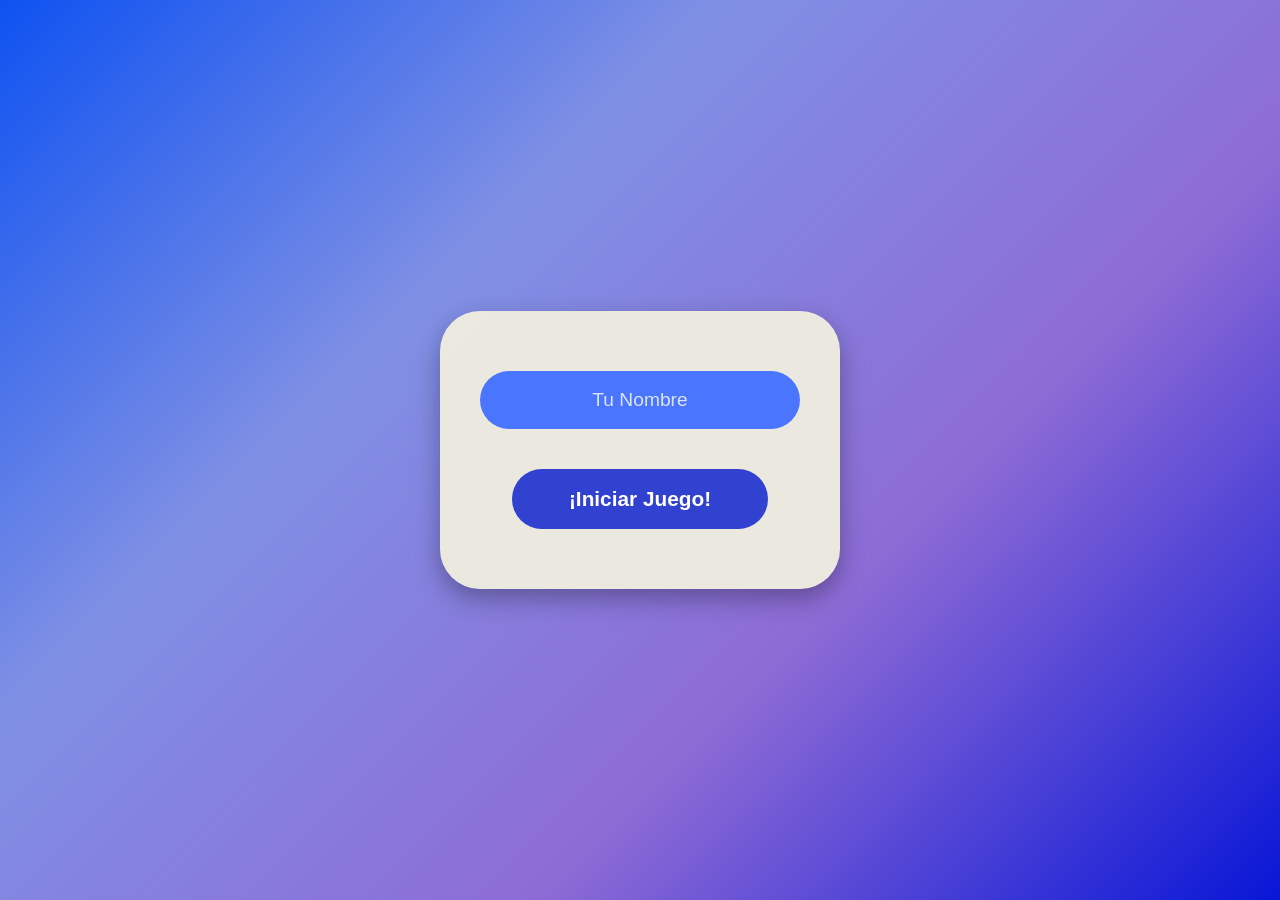
==== web_quizz_sistem/index.html @ 7db59bae "se han agregado dos nuevos juegos, ademas, se corrigieron errores que se tenian al momento de mostra" ====
<!DOCTYPE html>
<html lang="es">
<head>
    <meta charset="UTF-8">
    <meta name="viewport" content="width=device-width, initial-scale=1.0">
    <title>Snoopy Quiz System</title>
    <link rel="stylesheet" href="css/styles.css">
    <link rel="stylesheet" href="css/struct.css">
    <link rel="stylesheet" href="css/elements.css">
    <link rel="stylesheet" href="css/bottons.css">
    <link rel="stylesheet" href="css/results.css">

</head>

<body> <section id="screen-login">
        <input type="text" id="username" placeholder="Tu Nombre" autocomplete="off">
        <button id="btn-start-app">¡Iniciar Juego!</button>
    </section>

    <main id="main-container" class="main-container hidden">
        
        <section class="game-area">
            <div class="game-background-image"></div> 
            
            <div class="game-content">
                <div id="level-intro">
                    <h2 id="display-level-title">Nivel 1</h2>
                    
                    <button id="btn-play-level"></button>
                    
                    <p id="level-instructions">Selecciona las respuestas correctas</p>
                </div>

                <div id="game-play" class="hidden">
                    <div class="question-box">
                        <p id="question-text"></p>
                    </div>
                    <div class="options-container" id="options-wrapper"></div>
                    <div class="game-controls">
                        <button id="btn-next" class="hidden">Continuar →</button>
                    </div>
                </div>
            </div>

            <div class="level-footer">
                <h3 id="footer-level-name">Nivel 1</h3>
            </div>
        </section>

        <aside class="sidebar">
            <h3>Seleccionar Nivel</h3>
            <button class="level-btn active" data-level="1">Nivel 1</button>
            <button class="level-btn locked" data-level="2" disabled>Nivel 2</button>
            <button class="level-btn locked" data-level="3" disabled>Nivel 3</button>
            <button class="level-btn locked" data-level="4" disabled>Nivel 4</button>
            
            <button id="btn-quit">Salir</button> 
        </aside>

    </main>

    <script src="js/questions.js"></script>
    <script src="js/main.js"></script>

    <section id="screen-results" class="hidden">
        <div class="results-container">
            <img src="assets/tocar.png" alt="Snoopy" class="results-icon"> <h2>¡Cuestionario Completado!</h2>
            
            <div class="stats-grid">
                <div class="stat-item">
                    <span class="stat-label">Puntaje Total</span>
                    <span id="final-score" class="stat-value">0</span>
                </div>
                <div class="stat-item">
                    <span class="stat-label">Niveles Superados</span>
                    <span id="final-levels" class="stat-value">4/4</span>
                </div>
                <div class="stat-item">
                    <span class="stat-label">Precisión</span>
                    <span id="final-accuracy" class="stat-value">0%</span>
                </div>
            </div>
            <button id="btn-restart" class="btn-restart">Jugar de Nuevo</button>
        </div>

    </section>
</body>
</html>
---- web_quizz_sistem/css/styles.css ----
:root {
    --bg-gradient: linear-gradient(135deg, #0e52f1 0%, #7f90e4 33%, #8d6bd5 66%, #0816d6 100%);
    --panel-color: rgba(241, 239, 224, 0.95);
    --accent-blue: #3764f5;
    --accent-soft: #768acd;
    --danger-color: #ffaaaa;
    --text-color: #333;
    --border-radius: 20px;
    --shadow: 0 10px 25px rgba(0,0,0,0.3);
}

* {
    box-sizing: border-box;
    margin: 0;
    padding: 0;
}

body {
    background: var(--bg-gradient);
    background-attachment: fixed;
    font-family: 'Segoe UI', Tahoma, Geneva, Verdana, sans-serif;
    display: flex;
    justify-content: center;
    align-items: center;
    height: 100vh;
}

.hidden {
    display: none !important;
}
---- web_quizz_sistem/css/struct.css ----
/*pantalla y area de juego*/

/*Lpantalla de Login */
#screen-login {
    background-color: var(--panel-color);
    padding: 60px 40px;
    border-radius: 40px;
    text-align: center;
    box-shadow: var(--shadow);
    display: flex;
    flex-direction: column;
    align-items: center;
    gap: 20px;
    width: 400px;
}

/*contenedor principal*/
.main-container {
    display: flex; 
    width: 900px;
    height: 550px;
    background-color: var(--panel-color);
    border-radius: 30px;
    overflow: hidden;
    box-shadow: 0 20px 50px rgba(0,0,0,0.5);
}

/*Izquierda - Juego*/
.game-area {
    flex: 3;
    padding: 30px;
    display: flex;
    flex-direction: column;
    justify-content: space-between;
    position: relative;
    background-color: rgba(255, 255, 255, 0.1);
}

.sidebar {
    flex: 1; 
    background-color: #4572f9;
    padding: 20px;
    display: flex;
    flex-direction: column;
    gap: 12px;
    border-left: 2px solid rgba(0,0,0,0.1);
}

.game-content {
    flex-grow: 1;
    display: flex;
    flex-direction: column;
    justify-content: center;
    align-items: center;
    z-index: 1;
}

#level-intro {
    display: flex;
    flex-direction: column;
    align-items: center;
    justify-content: space-around;
    height: 100%;
    padding: 20px 0;
}


#display-level-title {
    font-size: 2.2em;
    font-weight: bold;
    color: var(--text-color);
    margin-top: 10px;              /* Ajuste fino para la posición superior */
}

#level-instructions {
    font-size: 1.1em;
    font-weight: 500;
    margin-bottom: 20px; 
    color: var(--text-color);
    background: rgba(235, 232, 253, 0.5);
    padding: 8px 20px;
    border-radius: 20px;
    box-shadow: 0 2px 10px rgba(0,0,0,0.5);
}
---- web_quizz_sistem/css/elements.css ----
/*Elementos del juego /preguntas-opciones y mavegacion*/

/*Img de fondo*/
.game-background-image {
    position: absolute;
    top: 0; left: 0;
    width: 100%; height: 100%;
    background-image: url('../assets/background.jpg');
    background-size: cover;
    opacity: 0.2;
    z-index: 0;
}

/*Caja de pregunta*/
.question-box {
    background-color: rgba(178, 192, 235, 0.95);
    padding: 25px;
    border-radius: var(--border-radius);
    text-align: center;
    font-size: 1.3em;
    font-weight: bold;
    width: 90%;
    margin-bottom: 20px;
    box-shadow: var(--shadow);
}

/*letra de la opcion A, B, C*/
.option-letter {
    background-color: var(--accent-blue);
    color: white;
    width: 35px; height: 35px;
    border-radius: 8px;
    display: flex;
    justify-content: center;
    align-items: center;
    margin-right: 15px;
    font-weight: bold;
}

/*Fotter de nivel 1*/
.level-footer {
    background-color: #3141d0;
    padding: 15px 25px;
    border-radius: 15px;
    margin: 10px 0;
    box-shadow: 0 4px 15px rgba(0, 0, 0, 0.2);
    
}

#footer-level-name {
    color: white;
    font-size: 1.2em;
    font-weight: bold;
    text-transform: uppercase;
    letter-spacing: 1px;
}

/* Inputs */
input[type="text"] {
    background-color: var(--accent-blue);
    color: white;
    padding: 15px;
    border-radius: 50px;
    border: none;
    text-align: center;
    width: 80%;
    margin-bottom: 20px;
}



.options-container {
    display: flex;
    flex-direction: column;
    gap: 10px;
    width: 80%;
}
/*bnts de opciones A B C*/
.option-btn {
    display: flex;
    align-items: center;
    background-color: #8385f6;
    border: none;
    border-radius: 15px;
    padding: 10px 20px;
    cursor: pointer;
    font-size: 1.1em;
    text-align: left;
}

.option-btn:hover {background-color: rgba(87, 93, 247, 0.8); }



/*Sidebar y NNveles*/
.sidebar {
    flex: 1; 
    background-color: #4572f9;
    padding: 20px;
    display: flex;
    flex-direction: column;
    gap: 12px;
    border-left: 2px solid rgba(0,0,0,0.1);
}

.sidebar h3 {
    font-size: 0.9em;
    text-align: center;
    margin-bottom: 10px;
    text-transform: uppercase;
}

/*botones de nivel*/
.level-btn {
    display: flex;
    align-items: center;
    background-color: #F1EFE0;
    color: #333;
    padding: 12px;
    border-radius: 10px;
    font-weight: bold;
    cursor: pointer;
    border: none;
    transition: 0.3s;
}

.level-btn:hover { background-color: rgba(255, 255, 255, 0.8);}

.level-btn:active {
    background-color: var(--accent-blue);
    color: white;
}

/*cuadrado en el btn de nivel*/
.level-btn::before {
    content: '';
    width: 20px;
    height: 20px;
    background-color: var(--accent-blue);
    border-radius: 5px;
    margin-right: 15px;
}

.level-btn.active::before { background-color: white; }

.game-controls {
    margin-top: 20px;
    display: flex;
    gap: 15px;
    width: 80%;
}

#btn-next {
    background-color:#6881ff;
    flex: 2;
}

.option-btn:disabled {
    opacity: 0.6;
    cursor: not-allowed;
}

.option-wrapper {
    display: flex;
    flex-direction: column;
    gap: 15px;   
    width: 100%;
    margin-top: 20px;
}
---- web_quizz_sistem/css/bottons.css ----
/*ESTILOS DE LOS BOTONES*/

/*boton general*/
button {
    background-color: var(--accent-blue);
    color: rgb(9, 9, 9);
    border: none;
    padding: 15px 30px;
    border-radius: 50px;
    font-size: 1.1em;
    cursor: pointer;
    transition: all 0.2s ease;
    font-weight: bold;
}

/*Input de Login*/
#username {
    background-color: #4a75ff; 
    border: none;
    padding: 18px;
    border-radius: 50px;
    font-size: 1.2em;
    width: 100%;
    text-align: center;
    outline: none;
}

#username::placeholder {
    color: rgba(255, 255, 255, 0.8); 
}

/*Boton iniciar juego*/
#btn-start-app {
    background-color: #3141d0;
    color: white;
    padding: 18px 40px;
    border-radius: 50px;
    font-size: 1.3em;
    font-weight: bold;
    border: none;
    cursor: pointer;
    width: 80%;
    transition: all 0.3s ease;
}

#btn-start-app:hover {
    background-color: #202eb0;
    transform: translateY(-3px);
    box-shadow: 0 5px 15px rgba(0,0,0,0.2);
}

button:hover { background-color: #425ab4; }
button:active { transform: scale(0.98); }

/*btn de play*/
#btn-play-level {
    background-image: url('../assets/tocar.png');
    background-color: transparent !important;
    background-size: contain;
    background-repeat: no-repeat;
    background-position: center;
    border: none !important;
    width: 300px; 
    height: 120px; 
    cursor: pointer;
    transition: transform 0.3s cubic-bezier(0.175, 0.885, 0.32, 1.275);
    padding: 0;
}

#btn-play-level:hover {
    transform: scale(1.1) rotate(3deg);
}



/*Botones de opciones*/
.option-btn {
    display: flex;
    align-items: center;
    background-color: #8385f6;
    border: none;
    border-radius: 15px;
    padding: 10px 20px;
    cursor: pointer;
    font-size: 1.1em;
    color: white;
}

.option-btn:hover { background-color: rgba(87, 93, 247, 0.8); }

/*botones de nivel*/
.level-btn {
    display: flex;
    align-items: center;
    background-color: #F1EFE0;
    color: #333;
    padding: 12px;
    border-radius: 10px;
    font-weight: bold;
    cursor: pointer;
    border: none;
    transition: 0.3s;
}

.level-btn.active { background-color: white; border: 2px solid var(--accent-blue); }

/*niveles bloqueados*/
.level-btn.locked {
    background-color: #ccc;
    color: #888;
    cursor: not-allowed;
    opacity: 0.7;
}

.level-btn.locked::before {
    background-color: #999; 
}

/*boton para salir*/
#btn-quit {
    width: 100%;
    padding: 12px;
    background-color: #a4b3ff;
    border-radius: 10px;
    font-weight: bold;
    margin-top: auto;
}

#btn-quit:hover {
    background-color: #4d28e5;
    transform: translateY(-2px);
}
---- web_quizz_sistem/css/results.css ----
#screen-results {
    position: fixed;
    top: 0;
    left: 0;
    width: 100%;
    height: 100%;
    background: var(--bg-gradient);
    display: flex;
    justify-content: center;
    align-items: center;
    z-index: 100;
}

.results-container {
    background-color: var(--panel-color);
    padding: 40px;
    border-radius: 30px;
    text-align: center;
    box-shadow: 0 20px 50px rgba(0,0,0,0.4);
    width: 450px;
    animation: popIn 0.5s cubic-bezier(0.175, 0.885, 0.32, 1.275);
}

.results-icon {
    width: 120px;
    margin-bottom: 20px;
}

.stats-grid {
    display: grid;
    grid-template-columns: 1fr;
    gap: 15px;
    margin: 30px 0;
}

.stat-item {
    background: rgba(55, 100, 245, 0.1);
    padding: 15px;
    border-radius: 15px;
    display: flex;
    justify-content: space-between;
    align-items: center;
}

.stat-label {
    font-weight: bold;
    color: var(--text-color);
}

.stat-value {
    font-size: 1.5em;
    font-weight: bold;
    color: var(--accent-blue);
}

.btn-restart {
    width: 100%;
    background-color: #3141d0;
    color: white;
    padding: 15px;
    border-radius: 50px;
    font-size: 1.2em;
    border: none;
    cursor: pointer;
    transition: 0.3s;
}

.btn-restart:hover {
    background-color: #202eb0;
    transform: scale(1.05);
}

.btn-restart:active {
    transform: scale(0.95);
    background-color: #1a2a8c;
}

@keyframes popIn {
    from { transform: scale(0.8); opacity: 0; }
    to { transform: scale(1); opacity: 1; }
}
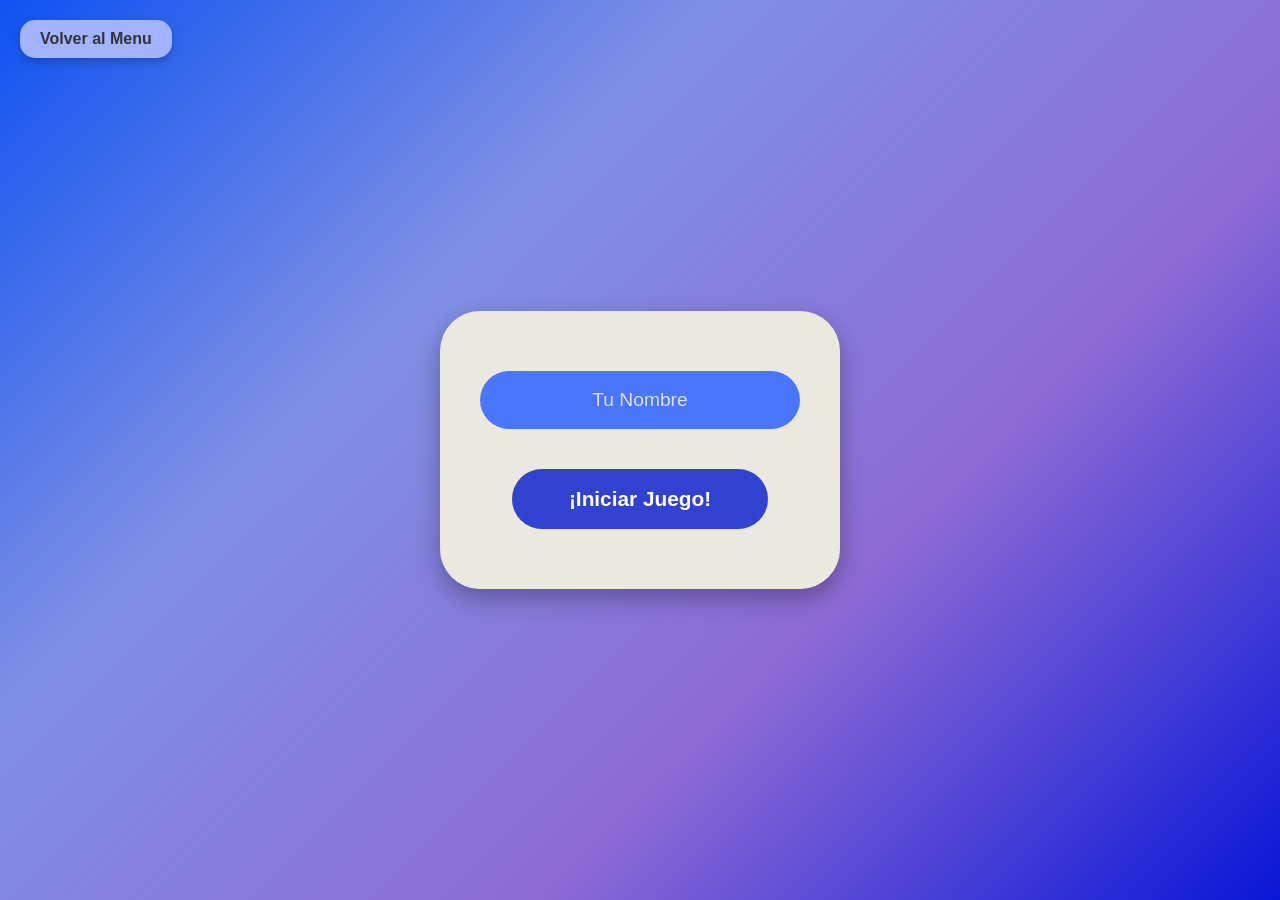
==== commit 91c25adb: "se corrigio la logica de jugar otra vez, y se agrega el boton para volver al menu principal" ====
--- a/web_quizz_sistem/index.html
+++ b/web_quizz_sistem/index.html
@@ -13,6 +13,7 @@
 </head>
 
 <body> <section id="screen-login">
+        <a href="../index.html" class="btn-back-root">Volver al Menu</a>
         <input type="text" id="username" placeholder="Tu Nombre" autocomplete="off">
         <button id="btn-start-app">¡Iniciar Juego!</button>
     </section>
@@ -59,9 +60,6 @@
 
     </main>
 
-    <script src="js/questions.js"></script>
-    <script src="js/main.js"></script>
-
     <section id="screen-results" class="hidden">
         <div class="results-container">
             <img src="assets/tocar.png" alt="Snoopy" class="results-icon"> <h2>¡Cuestionario Completado!</h2>
@@ -82,7 +80,9 @@
             </div>
             <button id="btn-restart" class="btn-restart">Jugar de Nuevo</button>
         </div>
+    </section>
 
-    </section>
+    <script src="js/questions.js"></script>
+    <script src="js/main.js"></script>
 </body>
 </html>
--- a/web_quizz_sistem/css/bottons.css
+++ b/web_quizz_sistem/css/bottons.css
@@ -131,3 +131,24 @@
     background-color: #4d28e5;
     transform: translateY(-2px);
 }
+
+.btn-back-root{
+    position: absolute;
+    top: 20px;
+    left: 20px;
+    background-color: #a4b3ff;
+    color: #333;
+    text-decoration: none;
+    padding: 10px 20px;
+    border-radius: 15px;
+    font-weight: bold;
+    font-size: 1em;
+    transition: all 0.3s ease;
+    box-shadow: 0 4px 10px rgba(0, 0, 0, 0.2);
+}
+
+.btn-back-root:hover{
+    background-color: #4d28e5;
+    color: white;
+    transform: translateY(-2px);
+}
